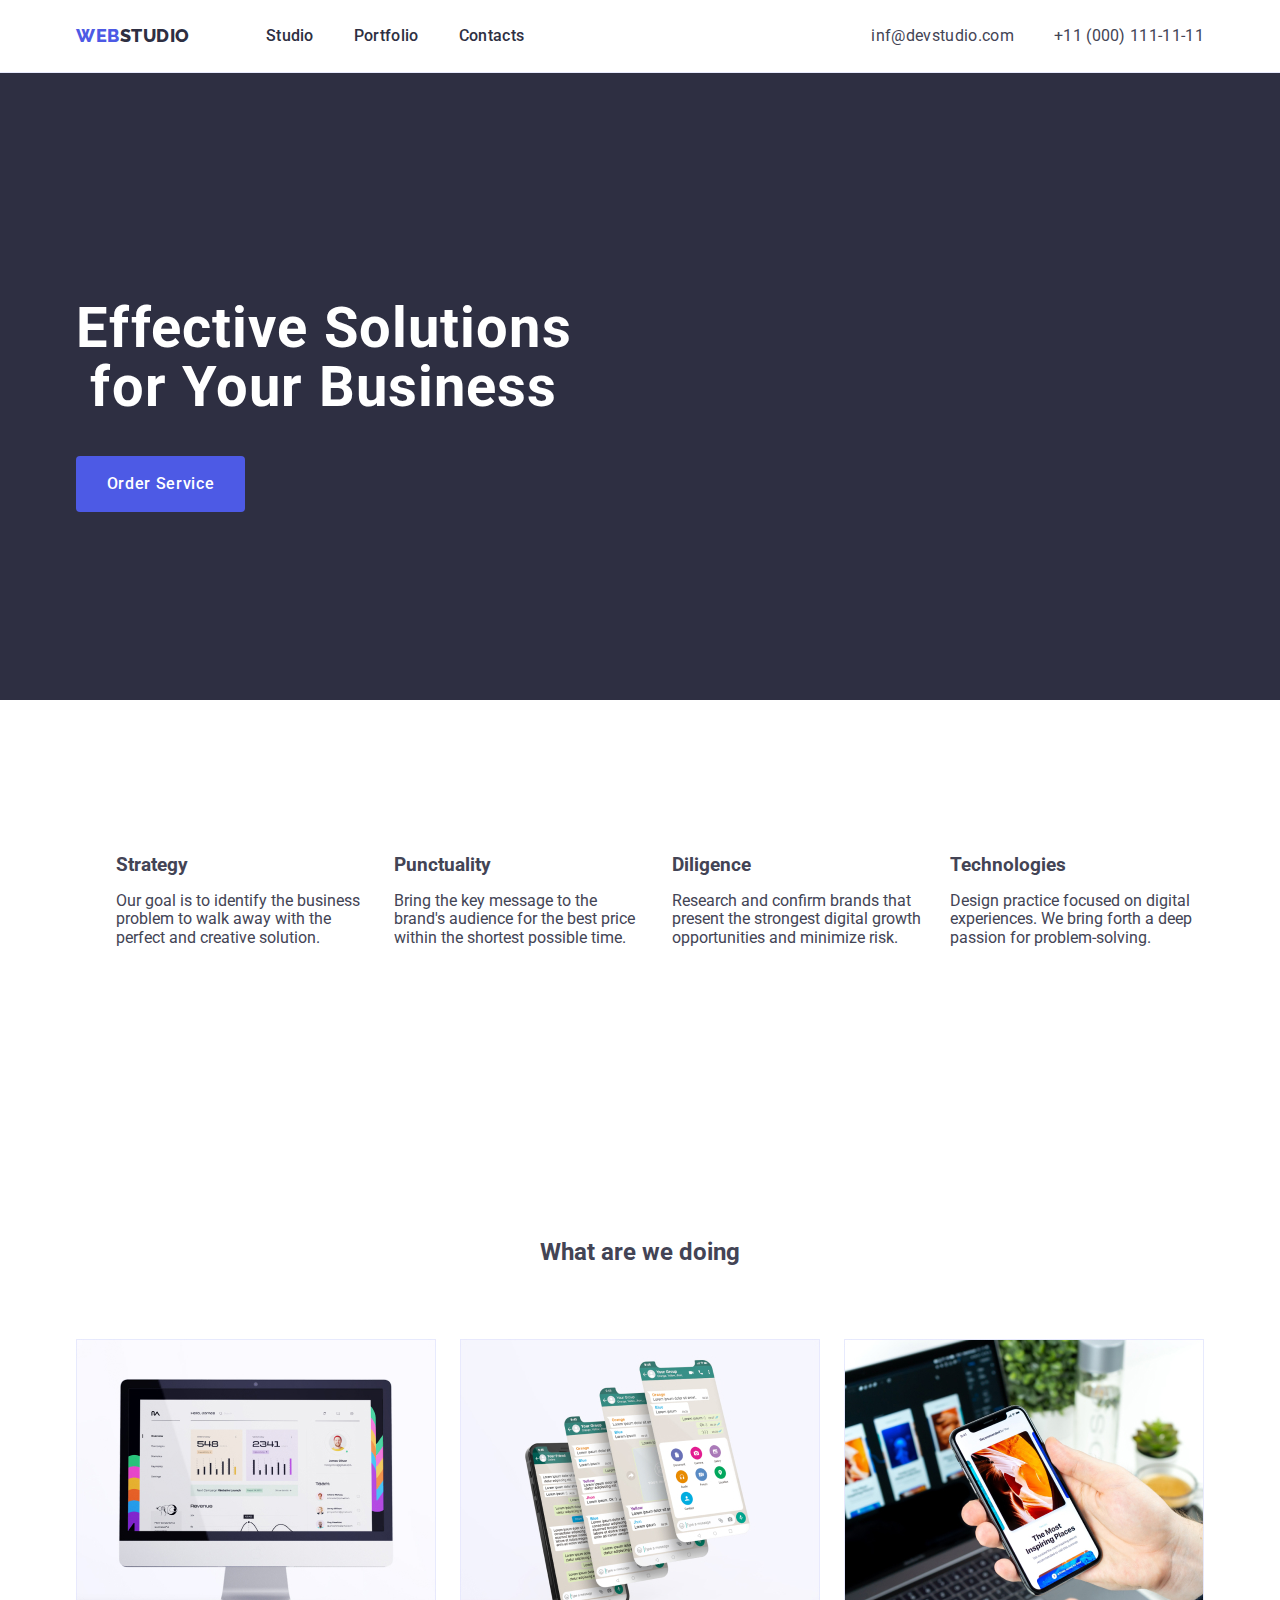
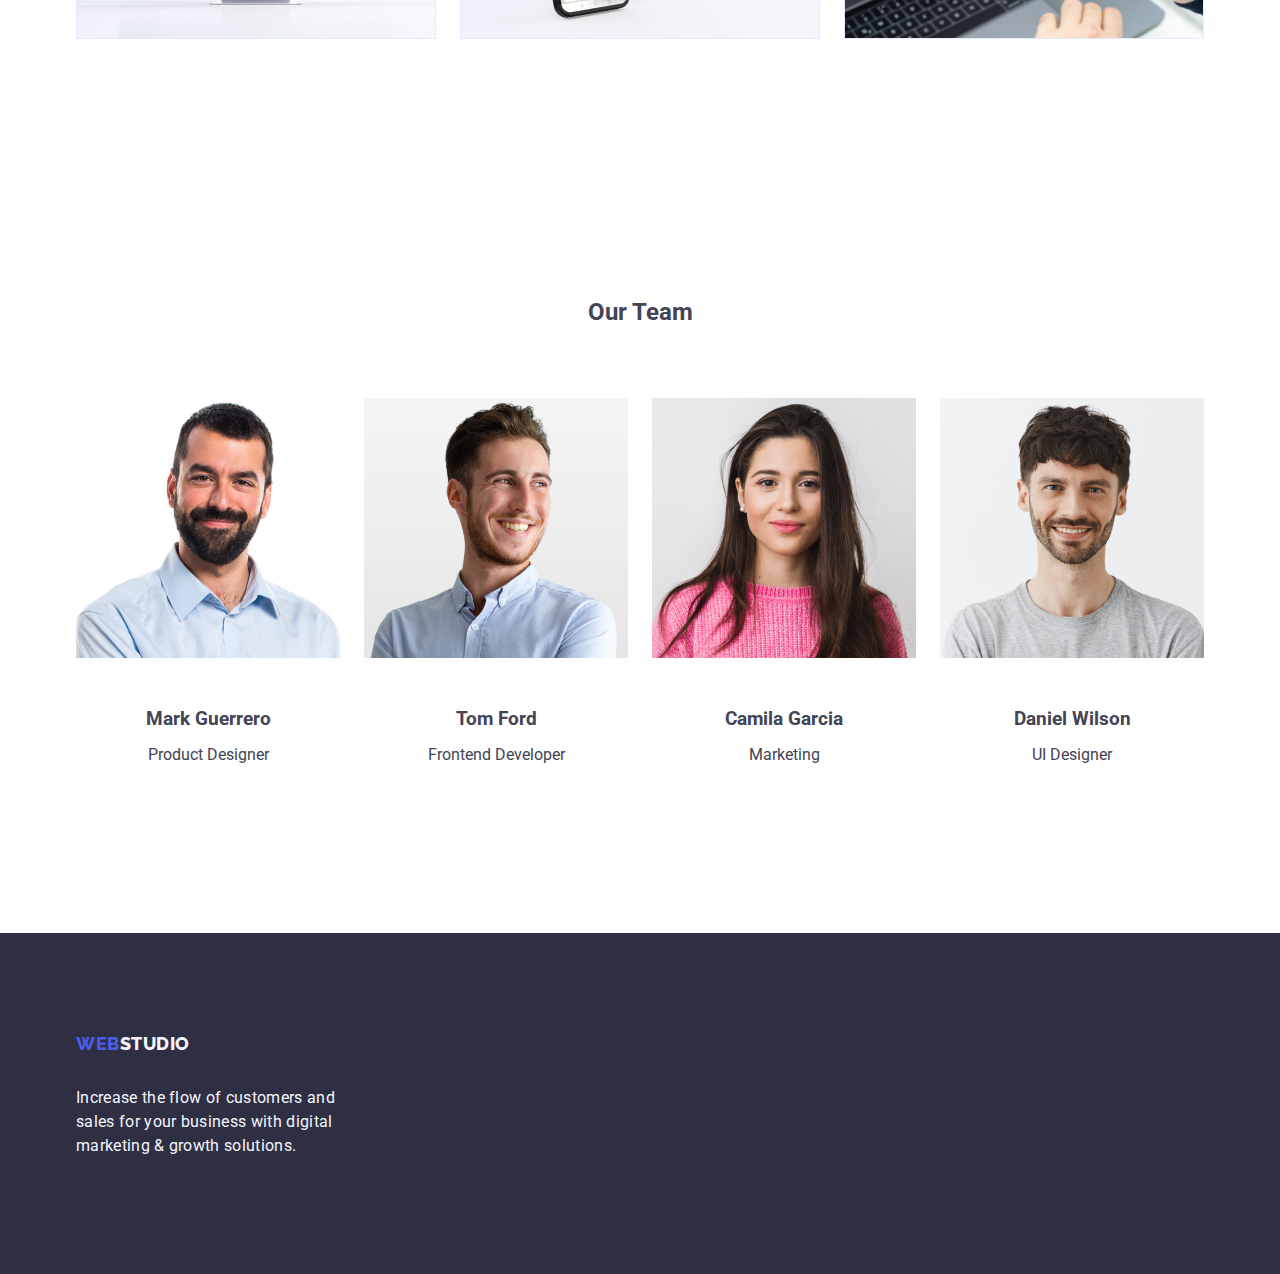
==== index.html @ 7042da92 "Update index.html" ====
<!DOCTYPE html>
<html lang="en">
  <head>
    <meta charset="UTF-8" />
    <meta name="viewport" content="width=device-width, initial-scale=1.0" />
    <title>WEBSTUDIO</title>
    <link rel="preconnect" href="https://fonts.googleapis.com" />
    <link rel="preconnect" href="https://fonts.gstatic.com" crossorigin />
    <link href="https://fonts.googleapis.com/css2?family=Raleway:wght@500&family=Roboto:ital,wght@0,400;1,300&display=swap" rel="stylesheet"/>
    <link rel="preconnect" href="https://fonts.googleapis.com" />
    <link rel="preconnect" href="https://fonts.gstatic.com" crossorigin />
    <link href="https://fonts.googleapis.com/css2?family=Raleway:wght@500&family=Roboto:ital,wght@0,400;1,300&display=swap" rel="stylesheet"/>
    <link rel="stylesheet" href="https://cdn.jsdelivr.net/npm/modern-normalize@2.0.0/modern-normalize.min.css">
    <link rel="stylesheet" href="./css/styles.css" />
  </head>
  <body>
    <header class="header">
    <div class="header-div container">
      <nav class="header-nav">
        <a class="logo link" href="./index.html">Web<span class="header-span">Studio</span></a>
        <ul class="header-socials list">
          <li>
            <a class="list-item link" href="./index.html">Studio</a>
          </li>
          <li>
            <a class="list-item link" href="./portfolio.html">Portfolio</a>
          </li>
          <li>
            <a class="list-item link" href="">Contacts</a>
          </li>
        </ul>
      </nav>
      <address class="address">
        <ul class="list">
          <li>
            <a class="address-link link" href="mailto:info@devstudio.com">inf@devstudio.com</a>
          </li>
          <li>
            <a class="address-link link" href="tel:+110001111111">+11 (000) 111-11-11</a>
          </li>
        </ul>
      </address>
    </div>
    </header>
    <main>
      <section class="hero">
        <div class="container">
        <h1 class="hero-title">Effective Solutions for Your Business</h1>
        <button class="hero-button" type="button">Order Service</button>
        </div>
      </section>

      <section class="benefits">
        <div class="container">
        <h2 class="visually-hidden">benefits</h2>
        <ul class="benefits-socials">
          <li class="benefits-list">
            <h3 class="benefits-title">Strategy</h3>
            <p class="benefits-section">
              Our goal is to identify the business problem to walk away with the
              perfect and creative solution.
            </p>
          </li>
          <li class="benefits-list">
            <h3 class="benefits-title">Punctuality</h3>
            <p class="benefits-section">
              Bring the key message to the brand's audience for the best price
              within the shortest possible time.
            </p>
          </li>
          <li class="benefits-list">
            <h3 class="benefits-title">Diligence</h3>
            <p class="benefits-section">
              Research and confirm brands that present the strongest digital
              growth opportunities and minimize risk.
            </p>
          </li>
          <li class="benefits-list">
            <h3 class="benefits-title">Technologies</h3>
            <p class="benefits-section">
              Design practice focused on digital experiences. We bring forth a
              deep passion for problem-solving.
            </p>
          </li>
        </ul>
        </div>
      </section>

      <section class="intent">
        <div class="container">
        <h2 class="intent-title">What are we doing</h2>
        <ul class="intent-socials list">
          <li class="intent-list">
            <img src="./images/images-index/img1.jpg" alt="computer" width="360" />
          </li>
          <li class="intent-list">
            <img src="./images/images-index/img2.jpg" alt="Messenger" width="360" />
          </li>
          <li class="intent-list">
            <img src="./images/images-index/img3.jpg" alt="phone" width="360" />
          </li>
        </ul>
        </div>
      </section>

      <section class="team">
        <div class="container">
        <h2 class="team-title">Our Team</h2>
        <ul class="team-socials list">
          <li class="team-list">
            <img src="./images/images-index/img.jpg" alt="Mark Guerrero" width="264" />
            <div class="team-container">
            <h3 class="team-title-card">Mark Guerrero</h3>
            <p class="team-section">Product Designer</p>
            </div>
          </li>
          <li class="team-list">
            <img src="./images/images-index/img(1).jpg" alt="Tom Ford" width="264" />
            <div class="team-container">
            <h3 class="team-title-card">Tom Ford</h3>
            <p class="team-section">Frontend Developer</p>
            </div>
          </li>
          <li class="team-list">
            <img src="./images/images-index/img(2).jpg" alt="Camila Garcia" width="264" />
            <div class="team-container">
            <h3 class="team-title-card">Camila Garcia</h3>
            <p class="team-section">Marketing</p>
            </div>
          </li>
          <li class="team-list">
            <img src="./images/images-index/img(3).jpg" alt="Daniel Wilson" width="264" />
            <div class="team-container">
            <h3 class="team-title-card">Daniel Wilson</h3>
            <p class="team-section">UI Designer</p>
            </div>
          </li>
        </ul>
      </div>
      </section>
    </main>
    <footer class="footer">
      <div class="container">
      <a class="logo-footer link" href="./index.html">Web<span class="footer-span">Studio</span></a>
      <p class="footer-section">
        Increase the flow of customers and sales for your business with digital
        marketing & growth solutions.
      </p>
    </div>
    </footer>
  </body>
</html>
---- css/styles.css ----
/*Base style*/
:root{
--main-text-color: #434455;
}
body{
font-family: 'Roboto', sans-serif;
color: #434455;
background-color: #FFFFFF;
}
ul,
ol {
list-style-type: none;
}
a{
text-decoration: none;
}
img{
display: block;
}
.visually-hidden {
    position: absolute;
    width: 1px;
    height: 1px;
    margin: -1px;
    border: 0;
    padding: 0;
    
    white-space: nowrap;
    clip-path: inset(100%);
    clip: rect(0 0 0 0);
    overflow: hidden;
}
.container{
width: 1158px;
margin: 0 auto;
padding: 0 15px;
}
.link{
text-decoration: none;
}
.list{
list-style: none;
display: flex;
gap: 40px;
margin: 0;
padding: 0;
}
    
/*Header styles*/
.header{
border-bottom: 1px solid #e7e9fc;
}
.header-nav{
display: flex;
align-items: center;
}
.header-socials{
display: flex;
gap: 40px
}
.header-span{
color: #2e2f42;
}
.header-div{
display: flex;
align-items: center;
}
.logo{
font-family: 'Raleway', sans-serif;
font-weight: 800;
font-size: 18px;
line-height: 1.17;
letter-spacing: 0.03em;
text-transform: uppercase;
color: #4d5ae5;
margin-right: 76px;
display: inline-block;
}
.list-item{
display: block;
font-weight: 500;
line-height: 1.5;
letter-spacing: 0.02em;
color: #2e2f42;
padding: 24px 0;
}
.list-item:hover{
color: #404bbf;
}
.list-item:focus{
color: #404bbf;
}
.address{
font-style: normal;
margin-left: auto;
}
.address-link{
line-height: 1.5;
letter-spacing: 0.02em;
color: #434455;
}
.address-link:hover{
color: #404bbf;
}
.address-link:focus{
color: #404bbf;
}
    
/*Hero styles*/
.hero{
background-color: #2e2f42;
padding: 188px 0;
}
.hero-title{
font-size: 56px;
line-height: 1.07;
text-align: center;
letter-spacing: 0.02em;
color: #ffffff;
max-width: 496px;
}
.hero-button{
background-color: #4D5AE5;
font-family: 'Roboto', sans-serif;
font-size: 16px;
font-weight: 500;
font-size: 16;
line-height: 1.5;
letter-spacing: 0.04em;
letter-spacing: 0.04em;
color: #ffffff;
cursor: pointer;
display: block;
min-width: 169px;
height: 56px;
border: none;
border-radius: 4px;
}
.hero-button:hover{
background-color: #404BBF;
}
.hero-button:focus{
background-color: #404BBF;
}
    
/*Benefits styles*/
.benefits{
padding: 120px 0;
}
.benefits-title{
margin-bottom: 8px;
}
.benefits-socials{
display: flex;
gap: 24px;
}
.benefits-list{
width: calc((100% - 72px) / 4);
}
    
/*Intent styles*/
.intent{
padding: 120px 0;
}
.intent-title{
text-align: center;
margin-bottom: 72px;
}
.intent-socials{
gap: 24px;
}
.intent-list{
width: calc((100% - 48px) / 3);
}
    
/*Team styles*/
.team{
padding: 120px 0;
}
.team-title{
text-align: center;
margin-bottom: 72px;
}
.team-list{
border-radius: 0px 0px 4px 4px;
}
.team-section{
text-align: center;
}
.team-socials{
gap: 24px;
}
.team-container{
padding: 32px 0;
}
.team-title-card{
text-align: center;
margin-bottom: 8px;
}
    
/*Footer styles*/
.footer{
background-color: #2e2f42;
padding: 100px 0;
}
.footer-span{
color: #f4f4fd;
}
.footer-section{
line-height: 1.5;
color: #F4F4FD;
letter-spacing: 0.02em;
max-width: 264px;
}
.logo-footer{
font-family: 'Raleway', sans-serif;
font-weight: 800;
font-size: 18px;
line-height: 1.17;
letter-spacing: 0.03em;
text-transform: uppercase;
color: #4d5ae5;
margin-right: 76px;
display: inline-block;
margin-bottom: 16px;
}
    
/*navigation-portfolio*/
.navigation{
padding-top: 96px;
}
.navigation-button{
background-color: #F4F4FD;
font-family: 'Roboto', sans-serif;
font-size: 16px;
font-weight: 500;
font-size: 16;
line-height: 1.5;
letter-spacing: 0.04em;
letter-spacing: 0.04em;
color: #4d5ae5;
cursor: pointer;
padding: 12px 24px;
border: 1px solid #e7e9fc;
border-radius: 4px;
}
.navigation-button:hover{
background-color: #404BBF;
color: #FFFFFF;
border: 1px solid transparent;
}
.navigation-button:focus{
background-color: #404BBF;
color: #FFFFFF;
border: 1px solid transparent;
}
.navigation-socials{
justify-content: center;
gap: 24px;
margin-bottom: 72px;
}
.navigation-socials-portfolio{
flex-wrap: wrap;
column-gap: 24px;
row-gap: 48px;
}
.navigation-container{
padding: 32px 16px;
border: 1px solid #e7e9fc;
border-top: none;
margin-bottom: 8px;
}
.navigation-title{
margin-bottom: 8px;
}

/*container-portfolio*/
.header-container-portfolio{
display: flex;
width: 1158px;
margin: 0 auto;
padding: 0 15px;
}
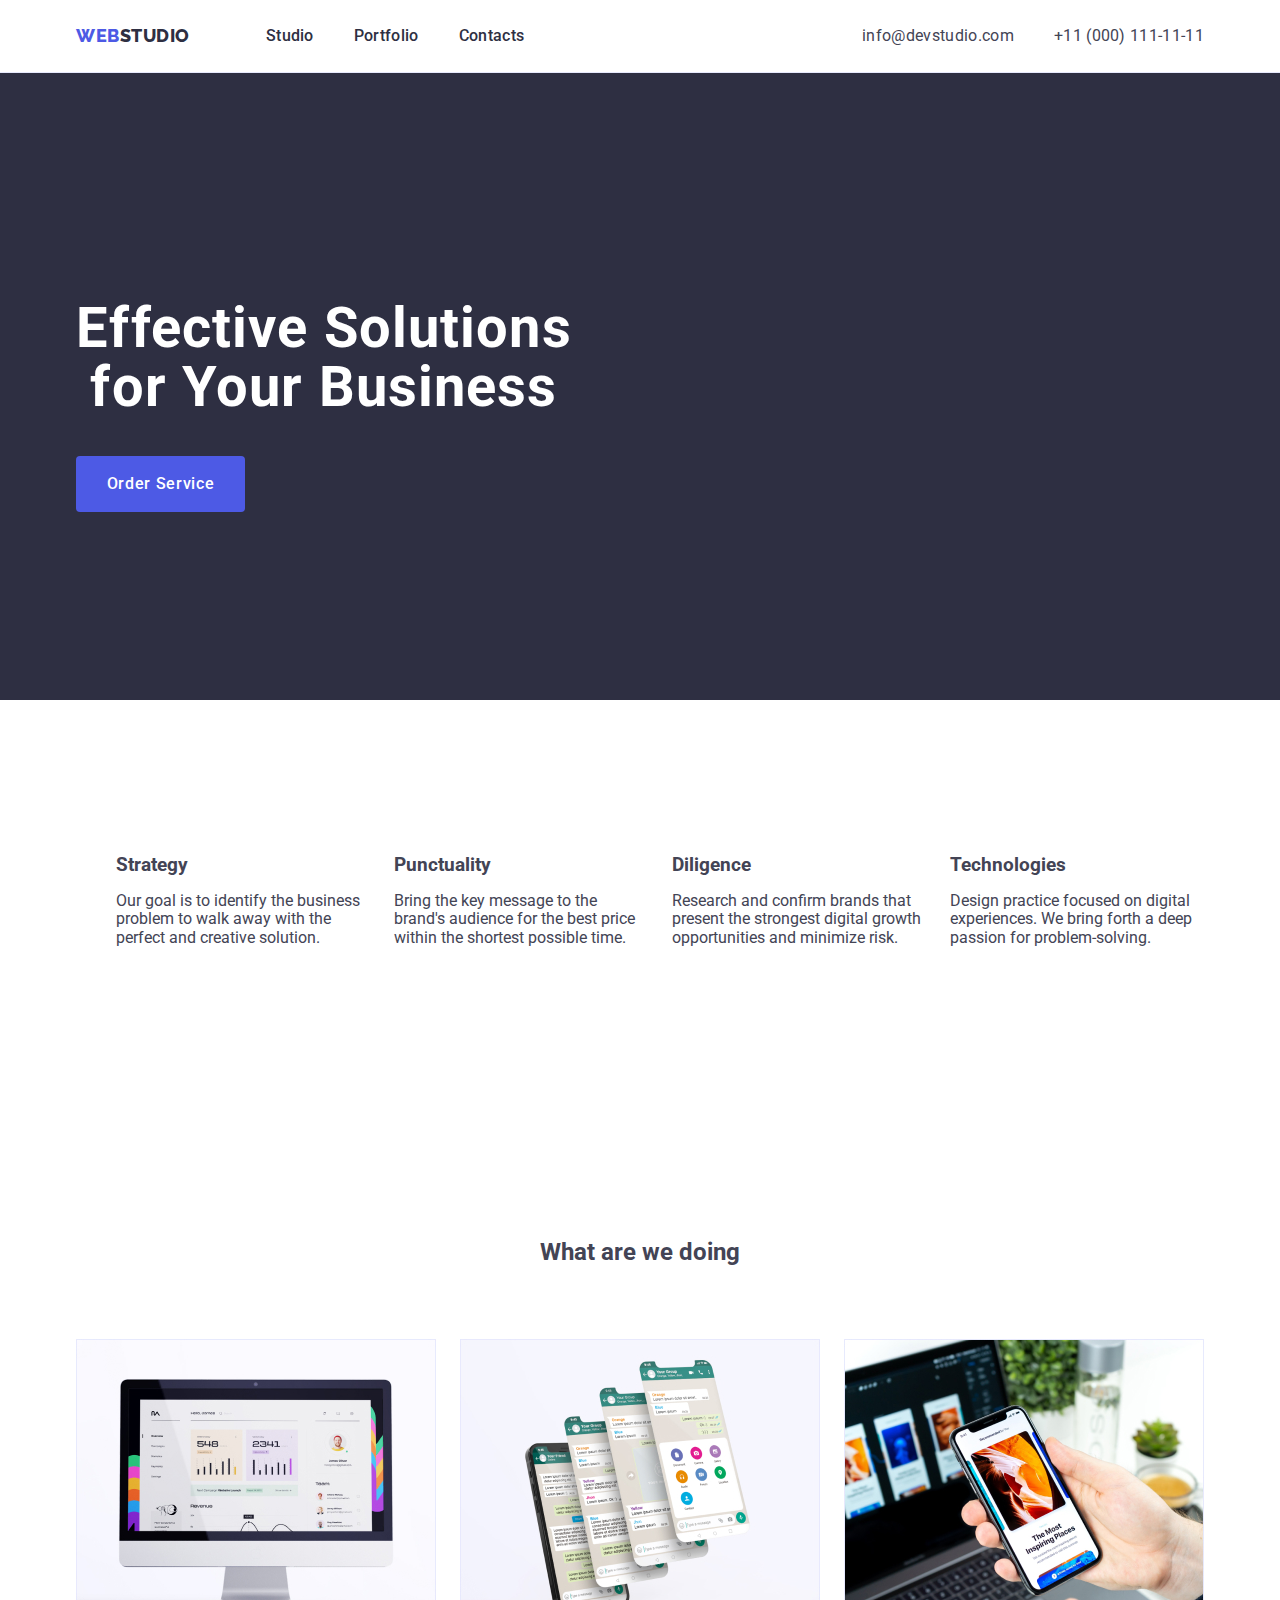
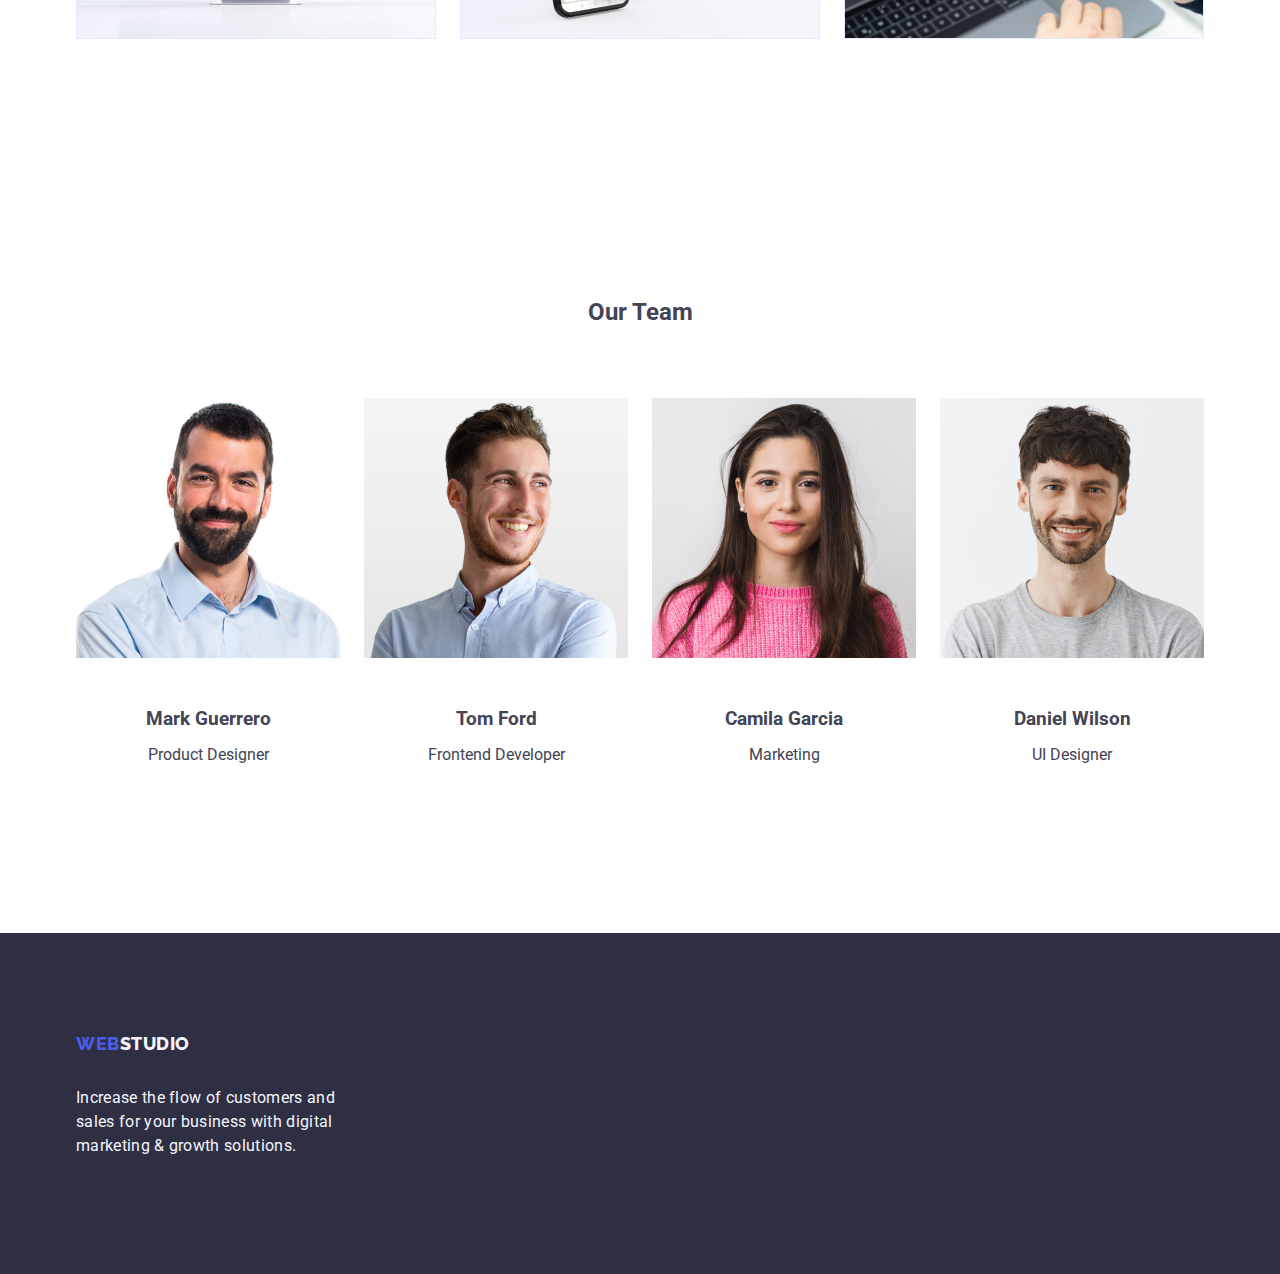
==== commit 1718088b: "css" ====
--- a/index.html
+++ b/index.html
@@ -33,7 +33,7 @@
       <address class="address">
         <ul class="list">
           <li>
-            <a class="address-link link" href="mailto:info@devstudio.com">inf@devstudio.com</a>
+            <a class="address-link link" href="mailto:info@devstudio.com">info@devstudio.com</a>
           </li>
           <li>
             <a class="address-link link" href="tel:+110001111111">+11 (000) 111-11-11</a>
@@ -44,7 +44,7 @@
     </header>
     <main>
       <section class="hero">
-        <div class="container">
+        <div class="hero-container container">
         <h1 class="hero-title">Effective Solutions for Your Business</h1>
         <button class="hero-button" type="button">Order Service</button>
         </div>
--- a/css/styles.css
+++ b/css/styles.css
@@ -18,17 +18,17 @@
 display: block;
 }
 .visually-hidden {
-    position: absolute;
-    width: 1px;
-    height: 1px;
-    margin: -1px;
-    border: 0;
-    padding: 0;
-    
-    white-space: nowrap;
-    clip-path: inset(100%);
-    clip: rect(0 0 0 0);
-    overflow: hidden;
+position: absolute;
+width: 1px;
+height: 1px;
+margin: -1px;
+border: 0;
+padding: 0;
+    
+white-space: nowrap;
+clip-path: inset(100%);
+clip: rect(0 0 0 0);
+overflow: hidden;
 }
 .container{
 width: 1158px;
@@ -110,6 +110,9 @@
 .hero{
 background-color: #2e2f42;
 padding: 188px 0;
+}
+.hero-container{
+
 }
 .hero-title{
 font-size: 56px;
@@ -227,7 +230,7 @@
     
 /*navigation-portfolio*/
 .navigation{
-padding-top: 96px;
+padding: 96px 0 120px 0;
 }
 .navigation-button{
 background-color: #F4F4FD;
@@ -273,6 +276,10 @@
 .navigation-title{
 margin-bottom: 8px;
 }
+.navigation-list{
+max-width: 360px;
+margin-bottom: 120px;
+}
 
 /*container-portfolio*/
 .header-container-portfolio{
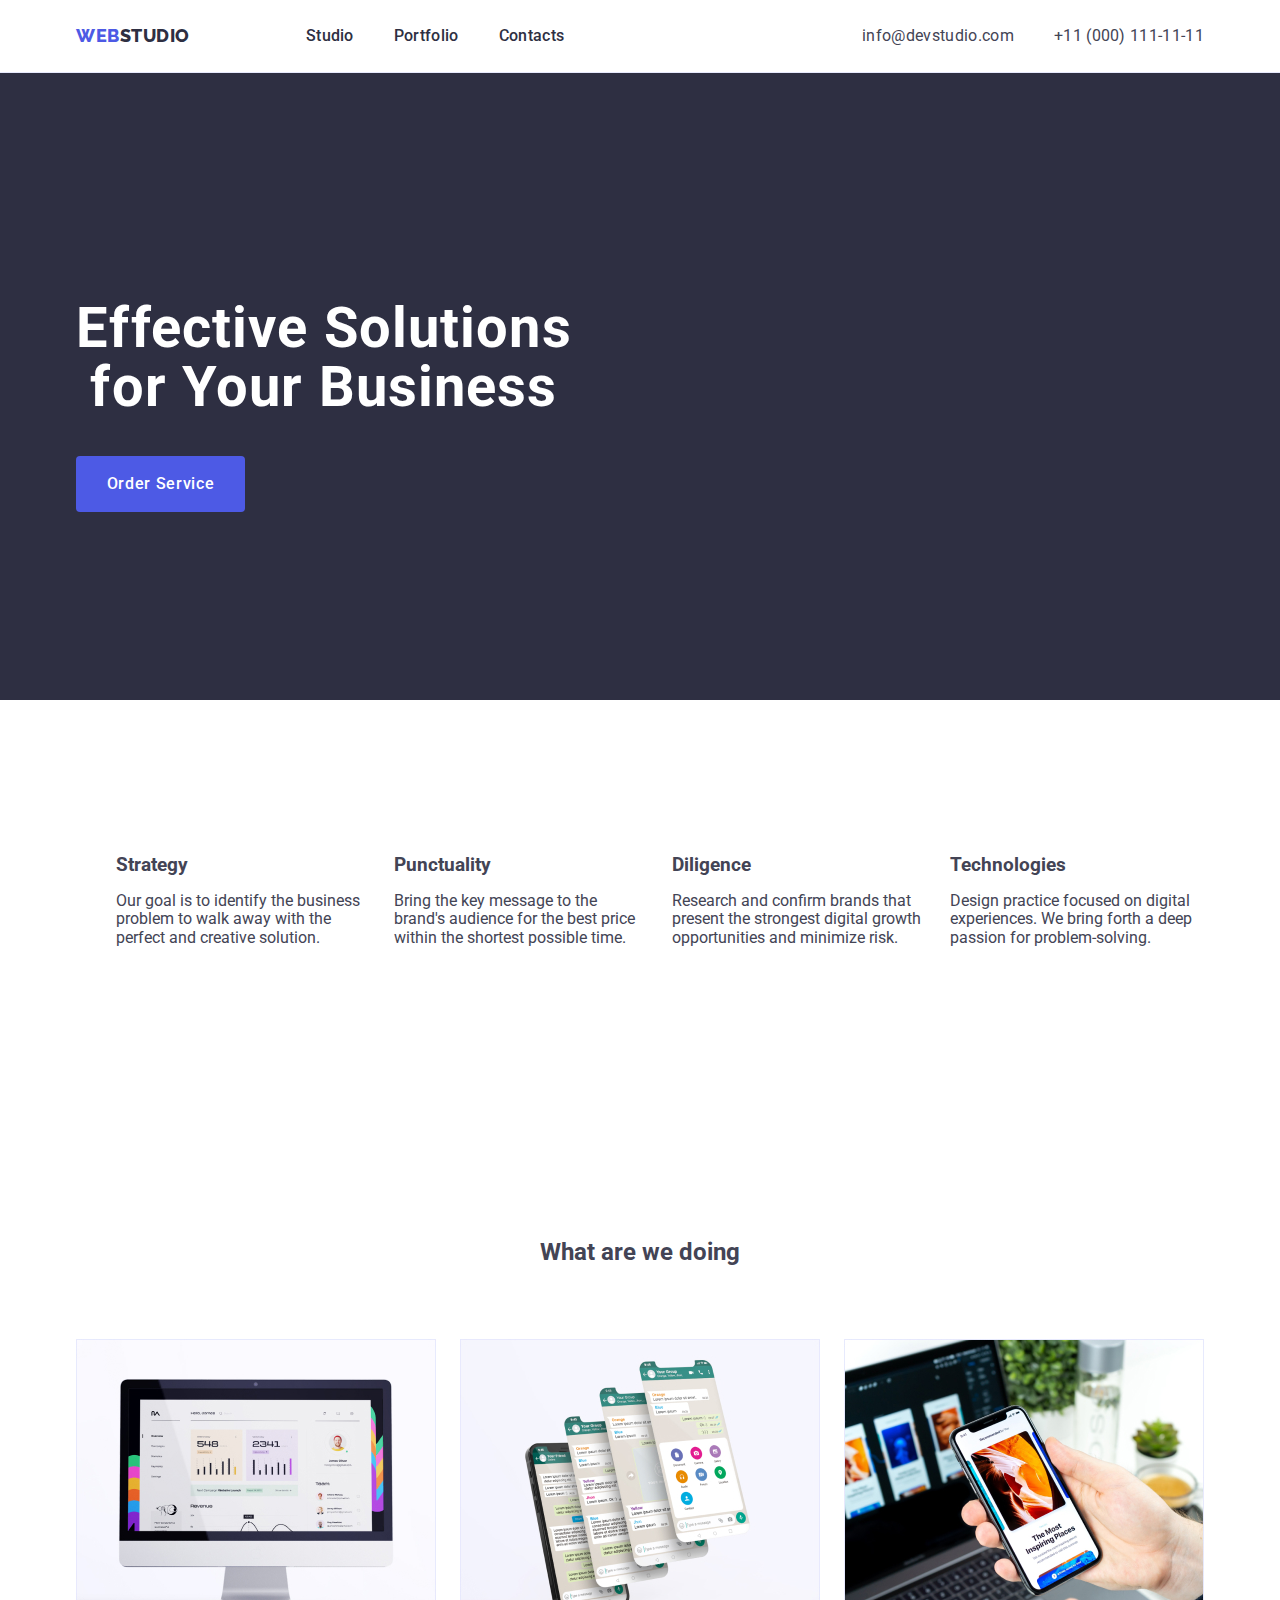
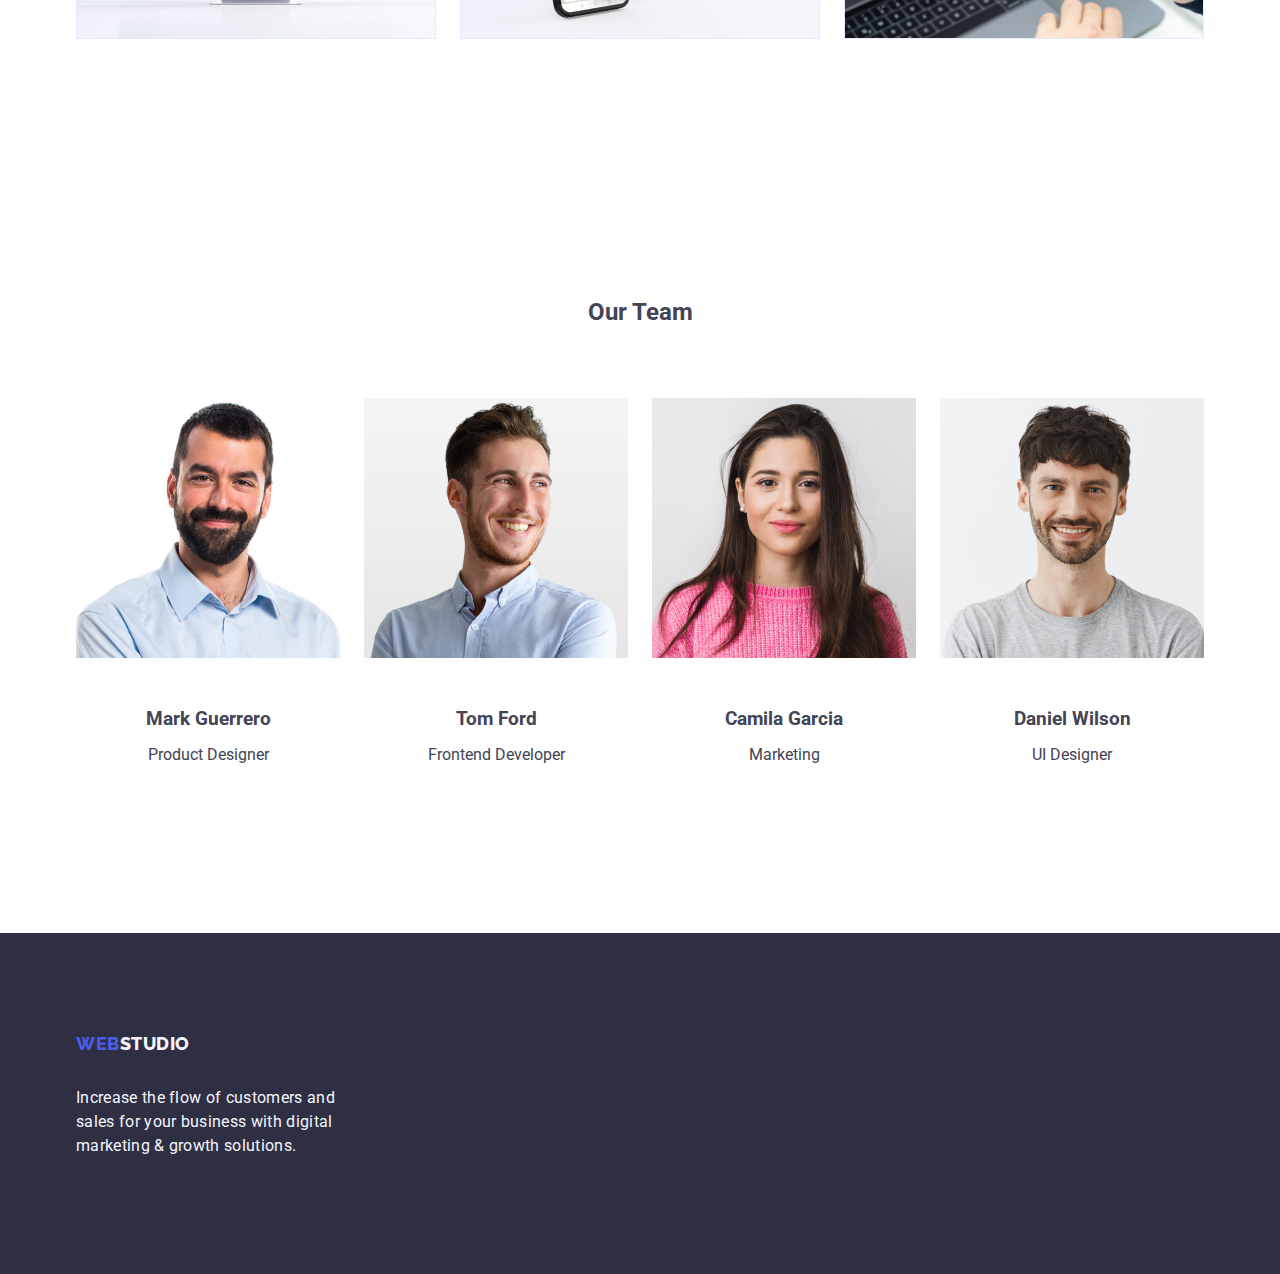
==== commit 7893461e: "Update index.html" ====
--- a/index.html
+++ b/index.html
@@ -16,7 +16,7 @@
   <body>
     <header class="header">
     <div class="header-div container">
-      <nav class="header-nav">
+      <nav class="header-nav list">
         <a class="logo link" href="./index.html">Web<span class="header-span">Studio</span></a>
         <ul class="header-socials list">
           <li>
@@ -44,7 +44,7 @@
     </header>
     <main>
       <section class="hero">
-        <div class="hero-container container">
+        <div class="container">
         <h1 class="hero-title">Effective Solutions for Your Business</h1>
         <button class="hero-button" type="button">Order Service</button>
         </div>
--- a/css/styles.css
+++ b/css/styles.css
@@ -110,9 +110,6 @@
 .hero{
 background-color: #2e2f42;
 padding: 188px 0;
-}
-.hero-container{
-
 }
 .hero-title{
 font-size: 56px;
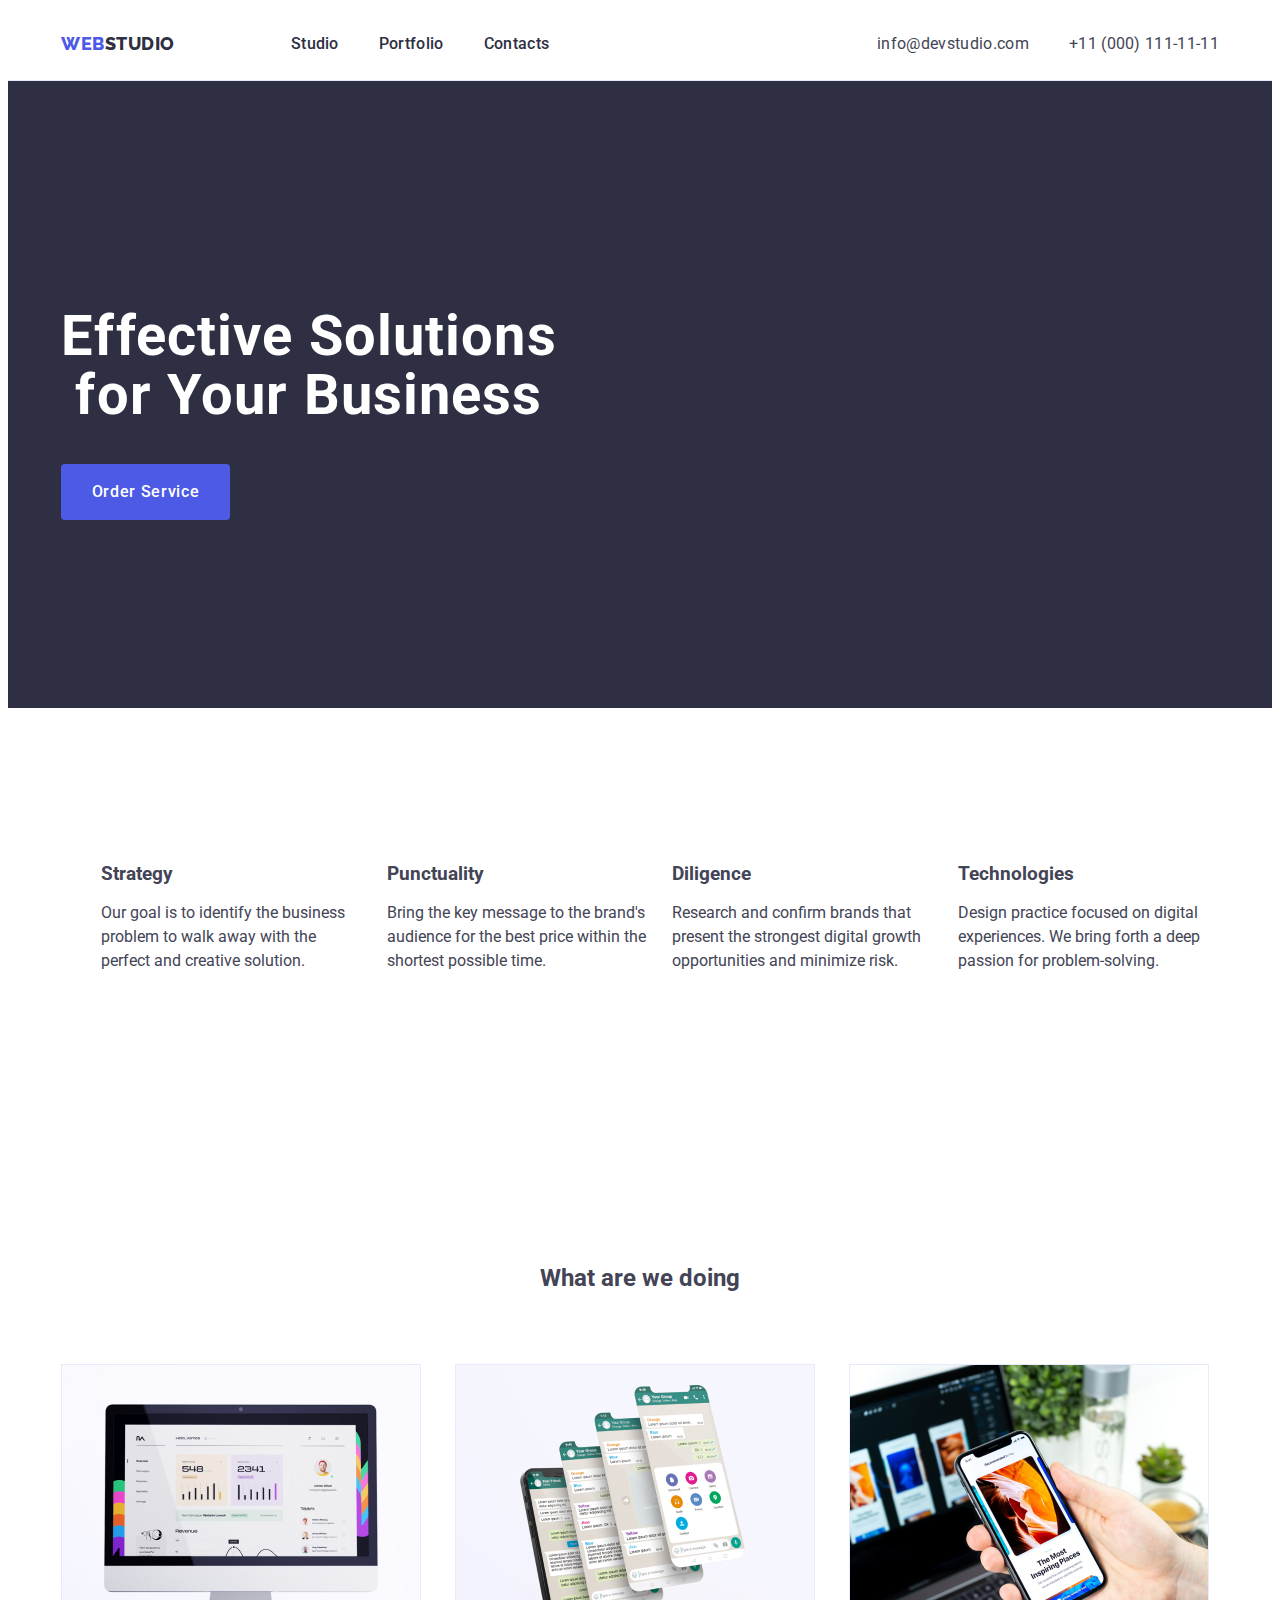
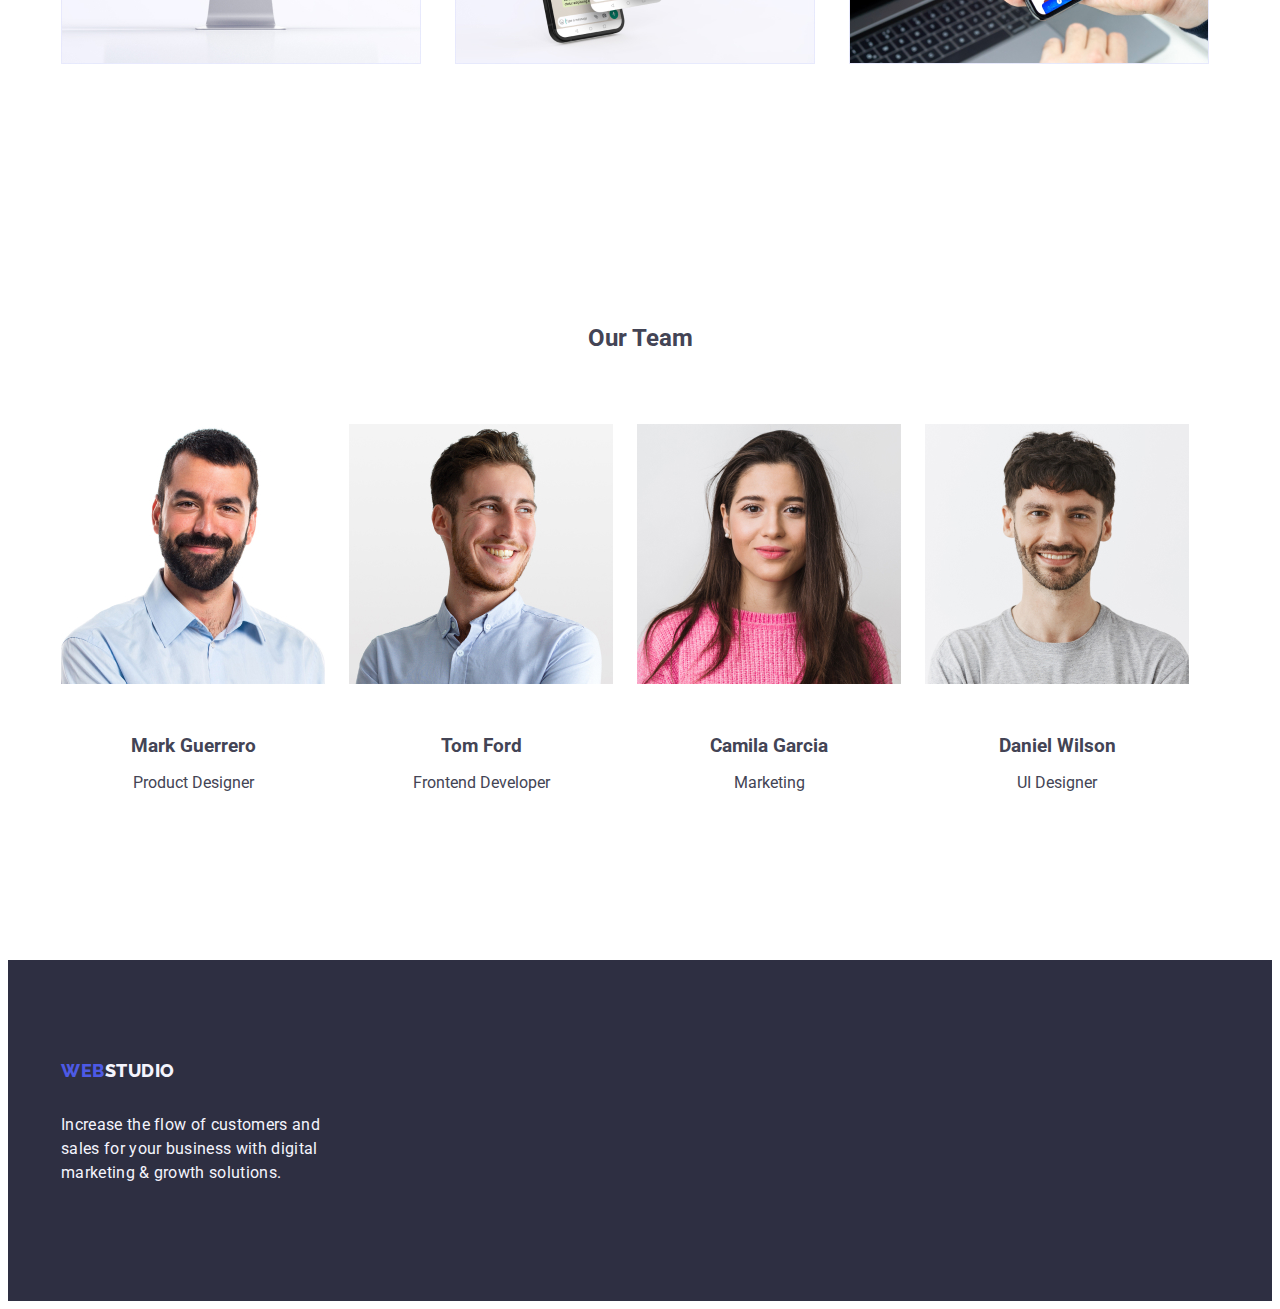
==== commit 5ef6ed2a: "Update index.html" ====
--- a/index.html
+++ b/index.html
@@ -6,11 +6,15 @@
     <title>WEBSTUDIO</title>
     <link rel="preconnect" href="https://fonts.googleapis.com" />
     <link rel="preconnect" href="https://fonts.gstatic.com" crossorigin />
+    <link rel="preconnect" href="https://fonts.googleapis.com">
+    <link rel="preconnect" href="https://fonts.gstatic.com" crossorigin>
+    <link href="https://fonts.googleapis.com/css2?family=Montserrat:ital,wght@0,400;0,500;0,600;0,700;1,700&family=PT+Sans+Narrow:wght@400;700&family=Raleway:wght@800&display=swap" rel="stylesheet">
     <link href="https://fonts.googleapis.com/css2?family=Raleway:wght@500&family=Roboto:ital,wght@0,400;1,300&display=swap" rel="stylesheet"/>
     <link rel="preconnect" href="https://fonts.googleapis.com" />
     <link rel="preconnect" href="https://fonts.gstatic.com" crossorigin />
-    <link href="https://fonts.googleapis.com/css2?family=Raleway:wght@500&family=Roboto:ital,wght@0,400;1,300&display=swap" rel="stylesheet"/>
-    <link rel="stylesheet" href="https://cdn.jsdelivr.net/npm/modern-normalize@2.0.0/modern-normalize.min.css">
+    <link rel="preconnect" href="https://fonts.googleapis.com">
+    <link rel="preconnect" href="https://fonts.gstatic.com" crossorigin>
+    <link href="https://fonts.googleapis.com/css2?family=Montserrat:ital,wght@0,400;0,500;0,600;0,700;1,700&family=PT+Sans+Narrow:wght@400;700&family=Raleway:wght@800&family=Roboto:wght@400;500;700&display=swap" rel="stylesheet">
     <link rel="stylesheet" href="./css/styles.css" />
   </head>
   <body>
--- a/css/styles.css
+++ b/css/styles.css
@@ -149,6 +149,9 @@
 }
 .benefits-title{
 margin-bottom: 8px;
+}
+.benefits-section{
+line-height: 24px;
 }
 .benefits-socials{
 display: flex;
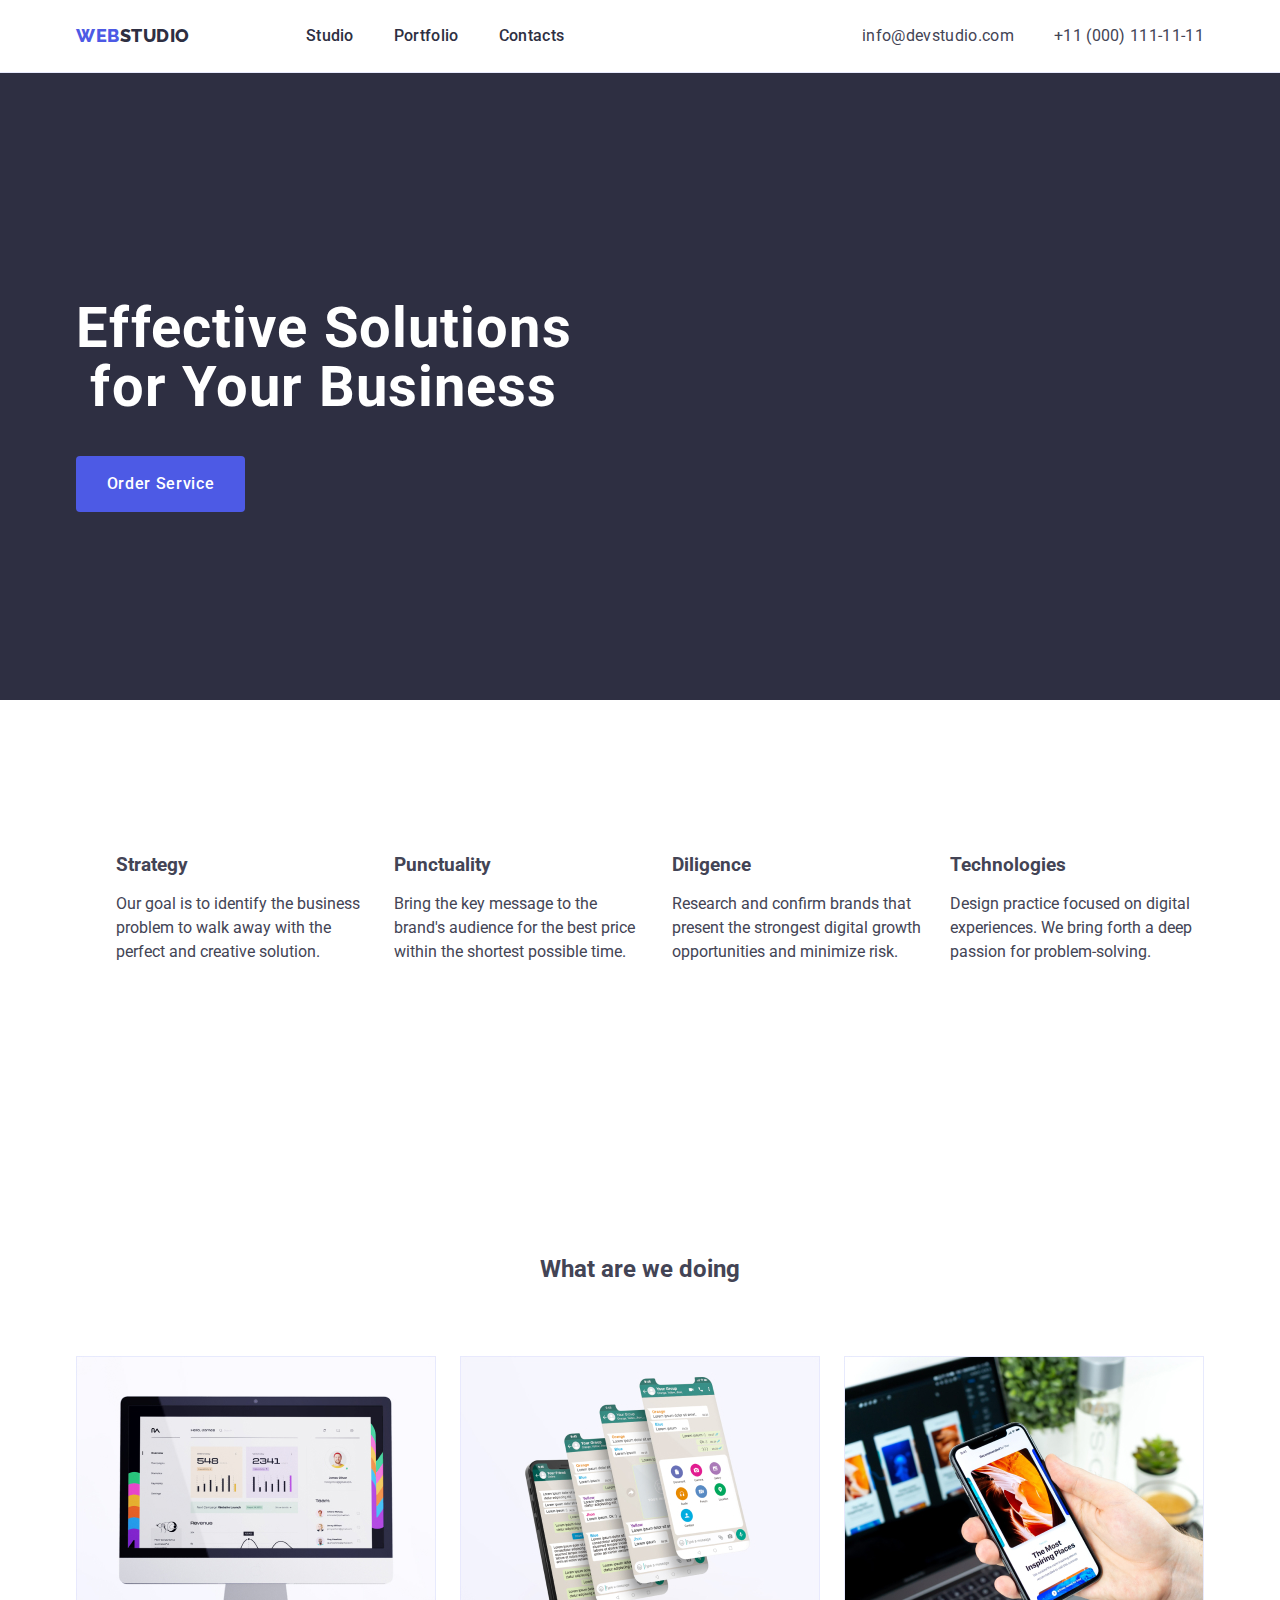
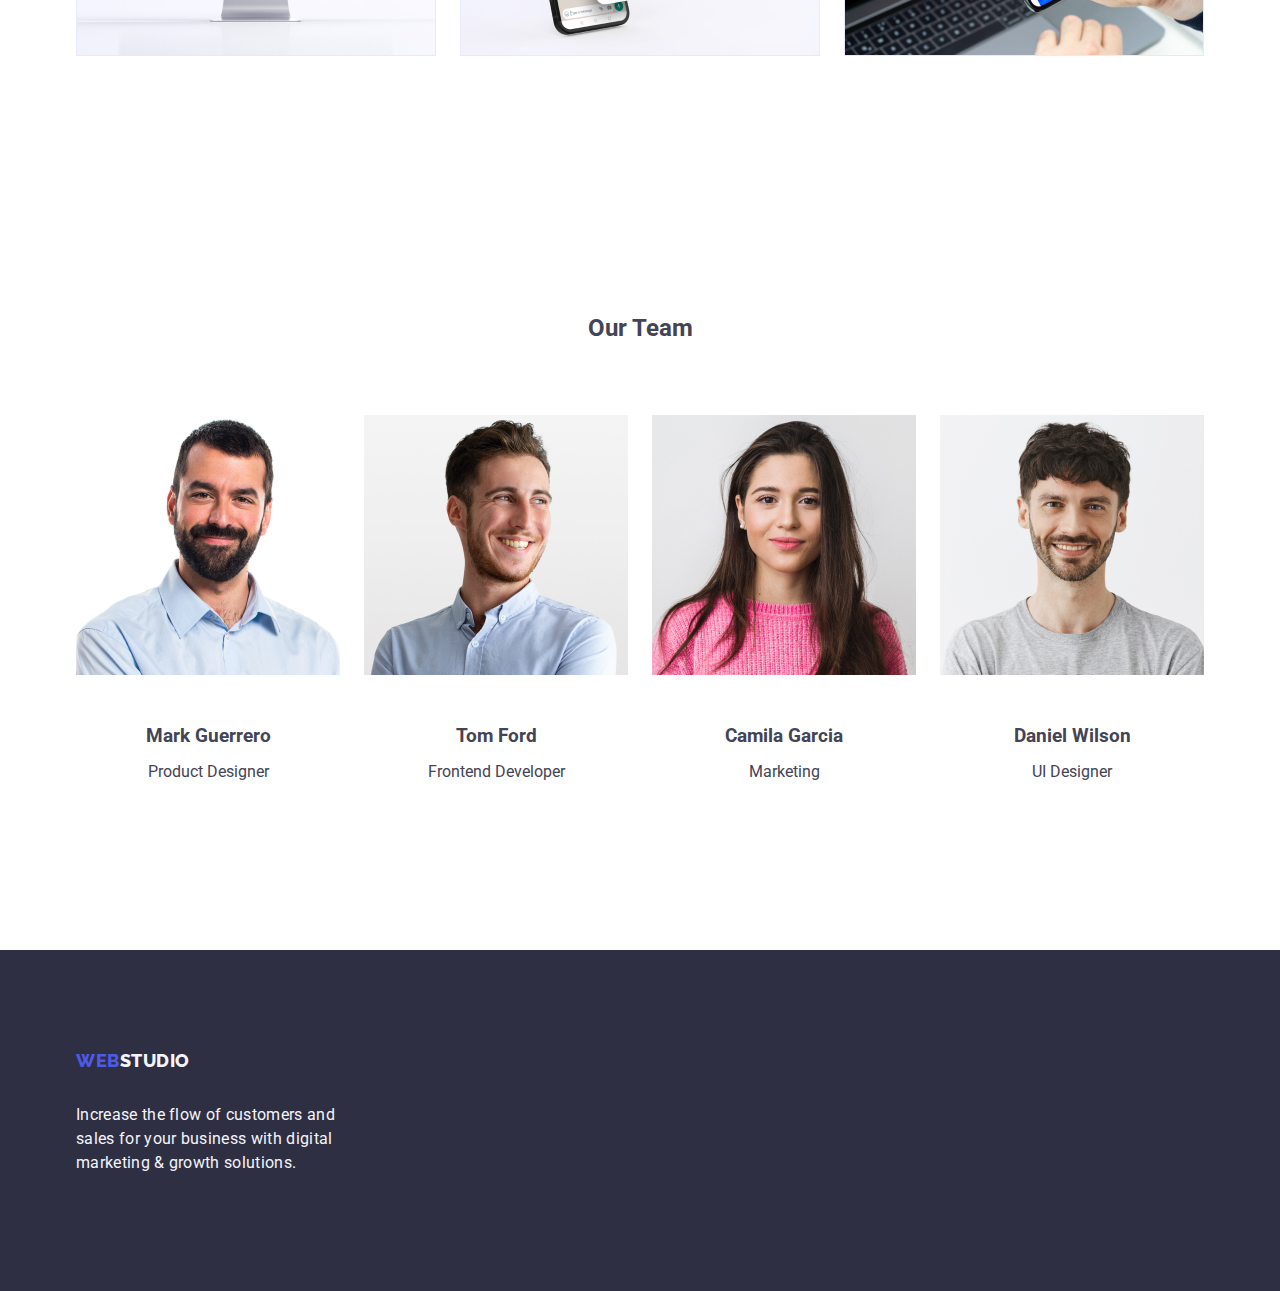
==== commit fed42bba: "css" ====
--- a/index.html
+++ b/index.html
@@ -15,6 +15,7 @@
     <link rel="preconnect" href="https://fonts.googleapis.com">
     <link rel="preconnect" href="https://fonts.gstatic.com" crossorigin>
     <link href="https://fonts.googleapis.com/css2?family=Montserrat:ital,wght@0,400;0,500;0,600;0,700;1,700&family=PT+Sans+Narrow:wght@400;700&family=Raleway:wght@800&family=Roboto:wght@400;500;700&display=swap" rel="stylesheet">
+    <link rel="stylesheet" href="https://cdn.jsdelivr.net/npm/modern-normalize@2.0.0/modern-normalize.min.css">
     <link rel="stylesheet" href="./css/styles.css" />
   </head>
   <body>
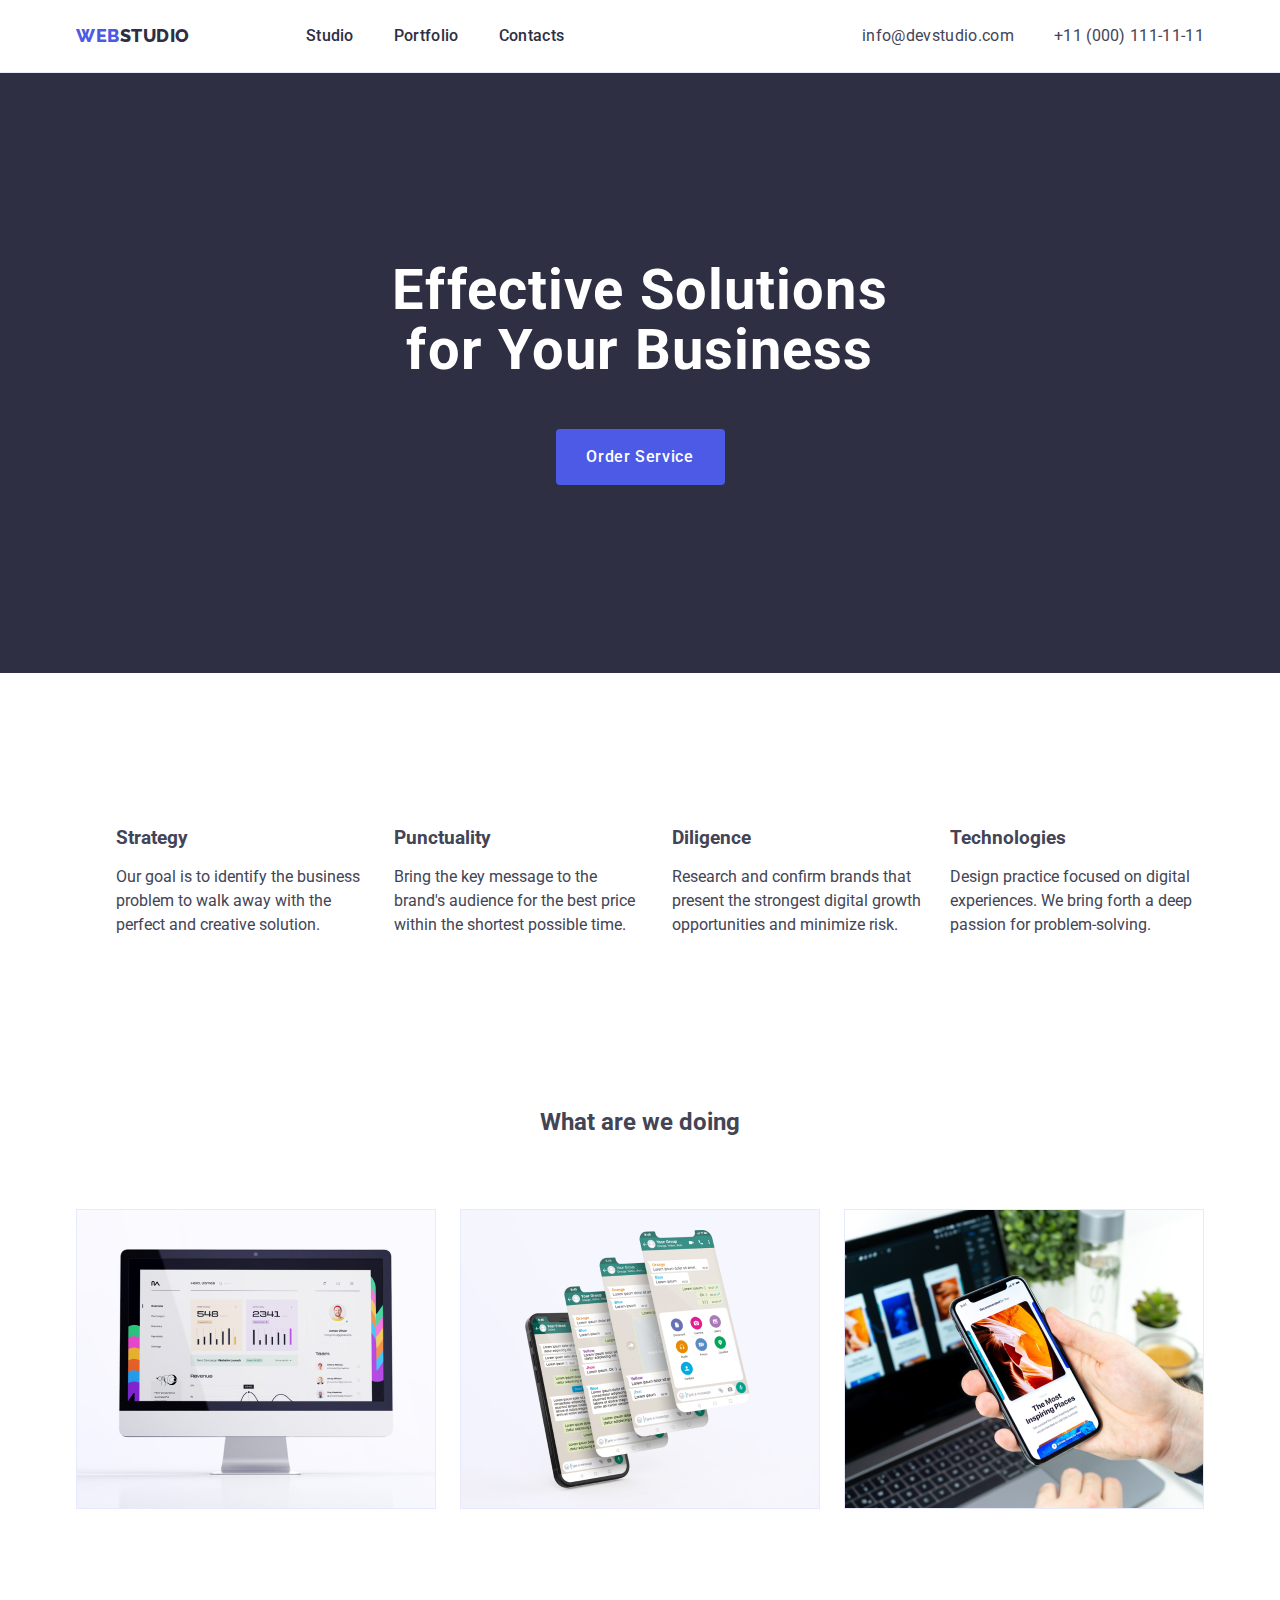
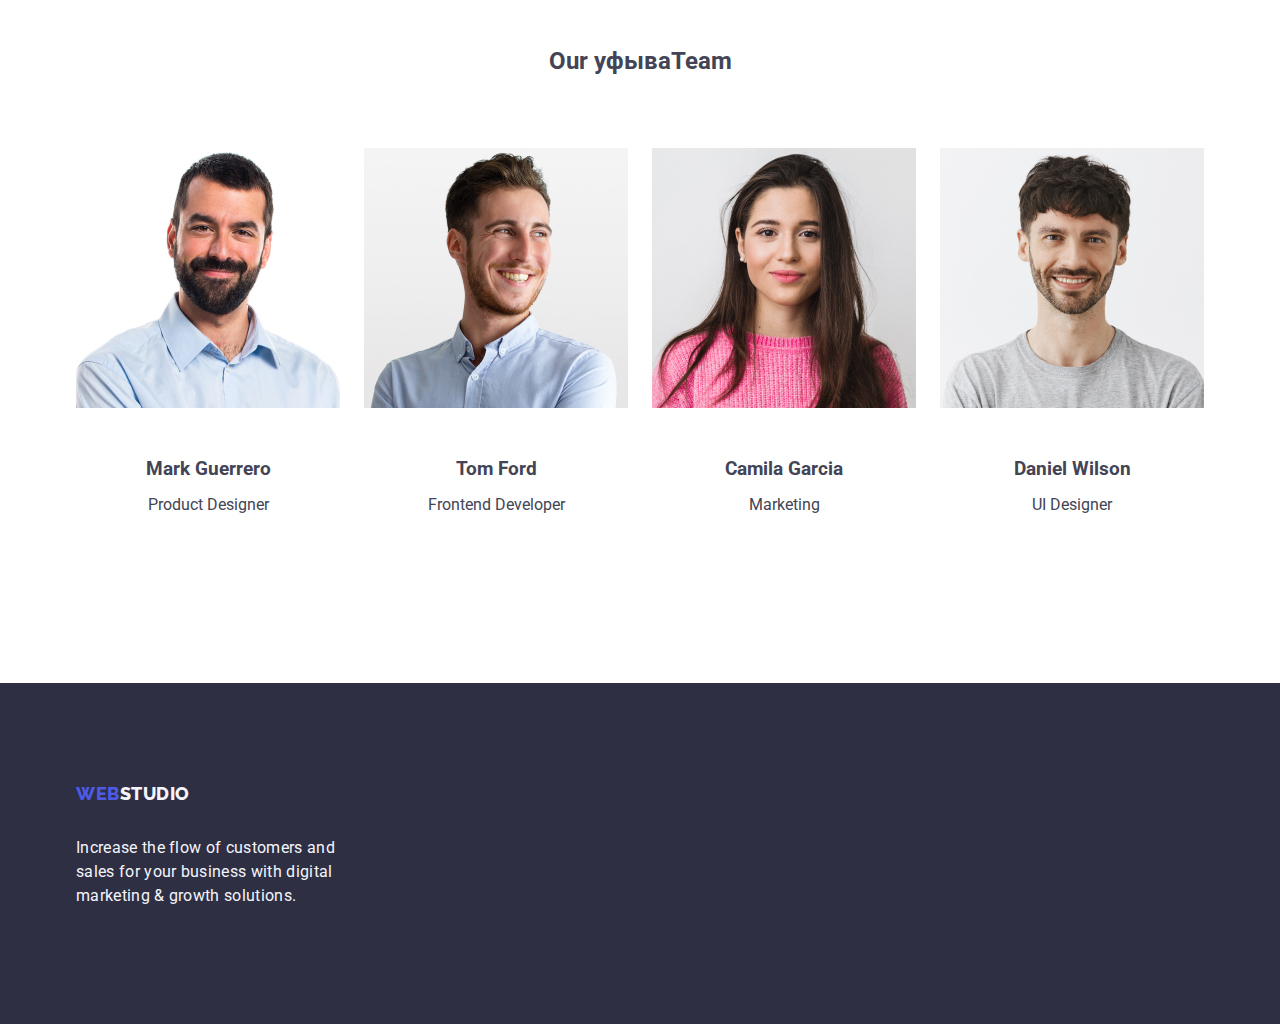
==== commit 50e5a523: "Update index.html" ====
--- a/index.html
+++ b/index.html
@@ -110,7 +110,7 @@
 
       <section class="team">
         <div class="container">
-        <h2 class="team-title">Our Team</h2>
+        <h2 class="team-title">Our уфываTeam</h2>
         <ul class="team-socials list">
           <li class="team-list">
             <img src="./images/images-index/img.jpg" alt="Mark Guerrero" width="264" />
--- a/css/styles.css
+++ b/css/styles.css
@@ -112,6 +112,7 @@
 padding: 188px 0;
 }
 .hero-title{
+margin: 0 auto;
 font-size: 56px;
 line-height: 1.07;
 text-align: center;
@@ -120,13 +121,13 @@
 max-width: 496px;
 }
 .hero-button{
+margin: 0 auto;
+margin-top: 48px;
 background-color: #4D5AE5;
 font-family: 'Roboto', sans-serif;
 font-size: 16px;
 font-weight: 500;
-font-size: 16;
-line-height: 1.5;
-letter-spacing: 0.04em;
+line-height: 1.5;
 letter-spacing: 0.04em;
 color: #ffffff;
 cursor: pointer;
@@ -160,11 +161,9 @@
 .benefits-list{
 width: calc((100% - 72px) / 4);
 }
+
     
 /*Intent styles*/
-.intent{
-padding: 120px 0;
-}
 .intent-title{
 text-align: center;
 margin-bottom: 72px;
@@ -274,11 +273,22 @@
 margin-bottom: 8px;
 }
 .navigation-title{
-margin-bottom: 8px;
+font-size: 20px;
+font-style: normal;
+font-weight: 500;
+line-height: 24px;
+letter-spacing: 0.4px;
 }
 .navigation-list{
 max-width: 360px;
 margin-bottom: 120px;
+}
+.navigation-section{
+font-size: 16px;
+font-style: normal;
+font-weight: 400;
+line-height: 24px;
+letter-spacing: 0.32px;
 }
 
 /*container-portfolio*/
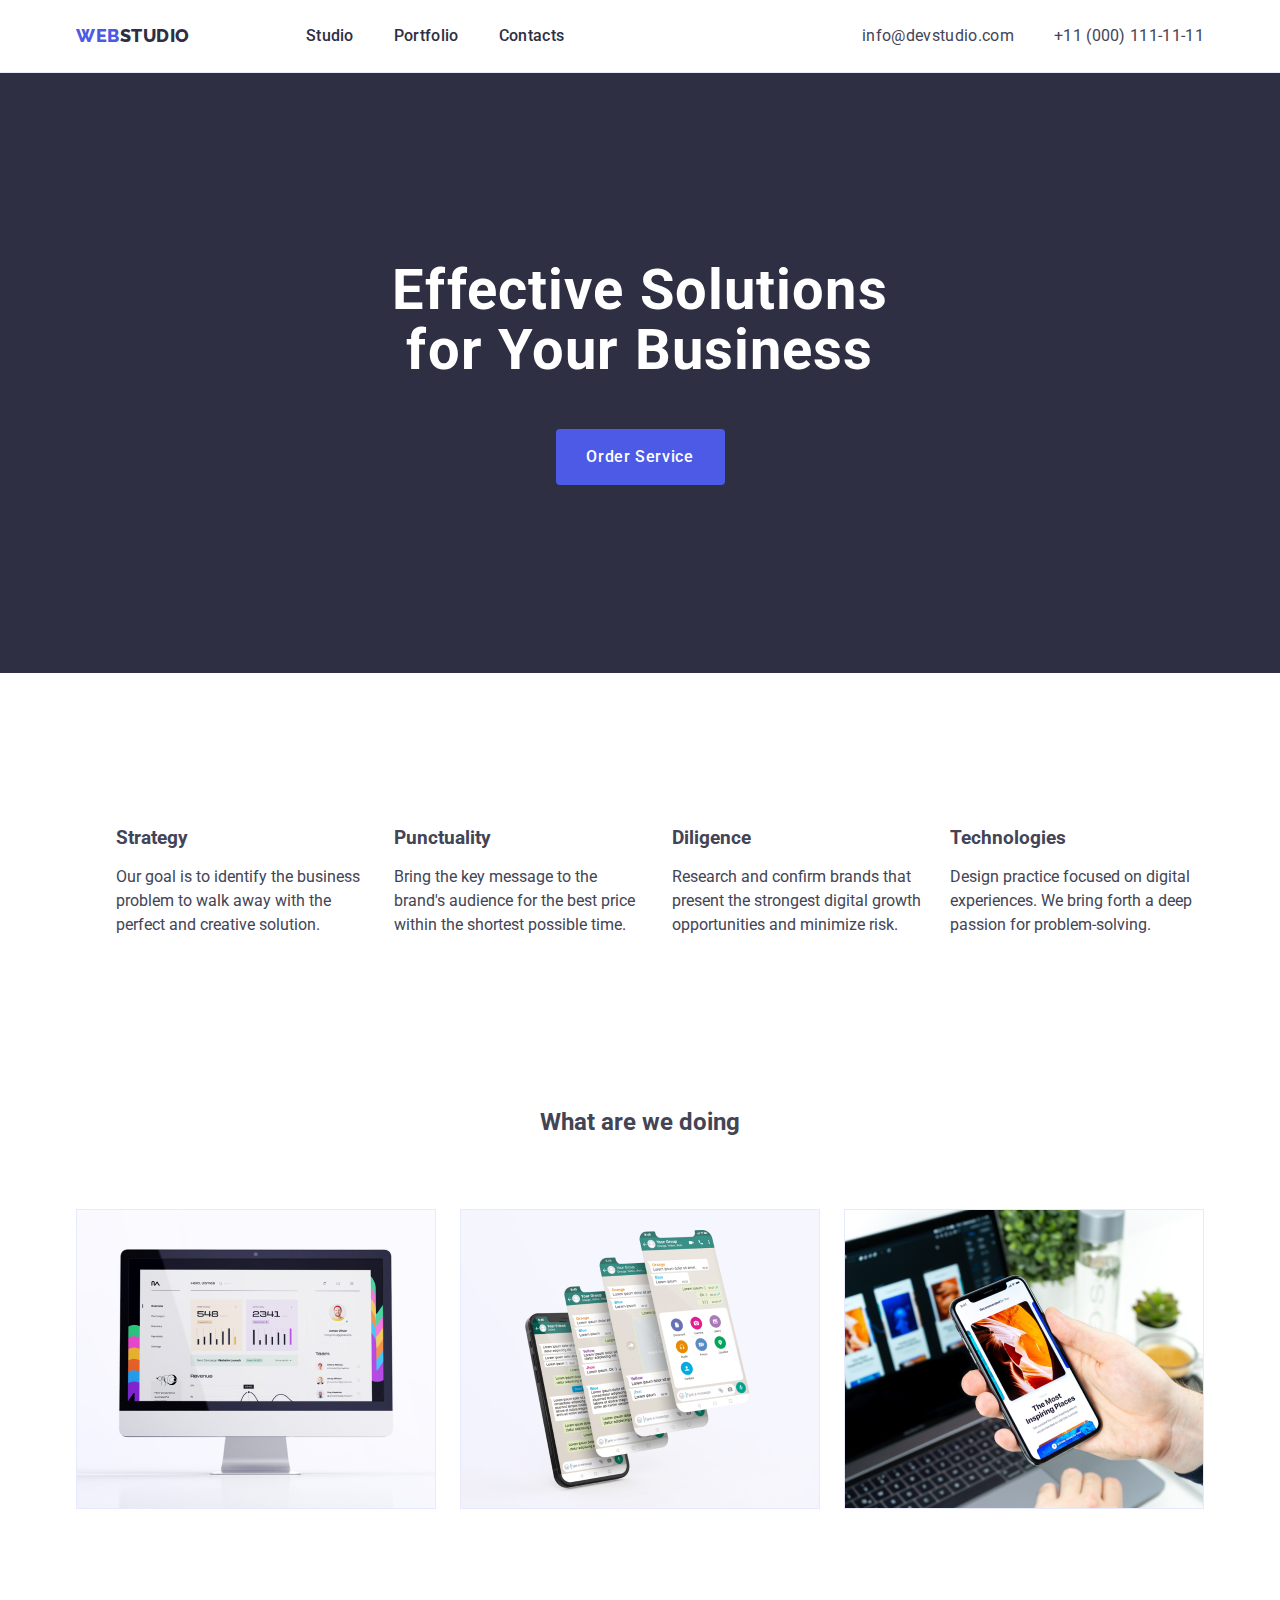
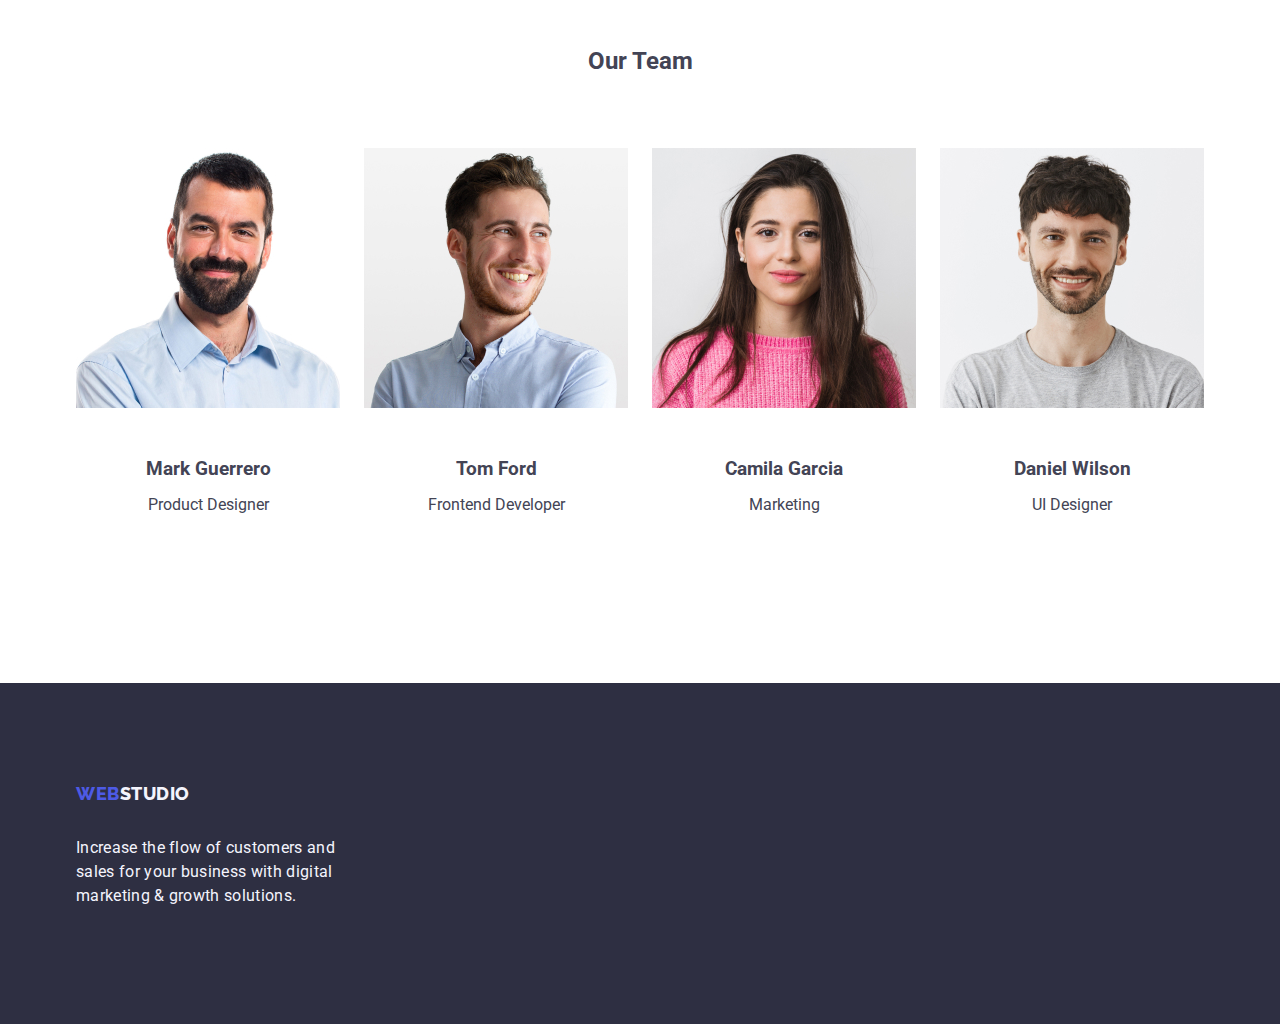
==== commit e622107b: "Update index.html" ====
--- a/index.html
+++ b/index.html
@@ -110,7 +110,7 @@
 
       <section class="team">
         <div class="container">
-        <h2 class="team-title">Our уфываTeam</h2>
+        <h2 class="team-title">Our Team</h2>
         <ul class="team-socials list">
           <li class="team-list">
             <img src="./images/images-index/img.jpg" alt="Mark Guerrero" width="264" />
